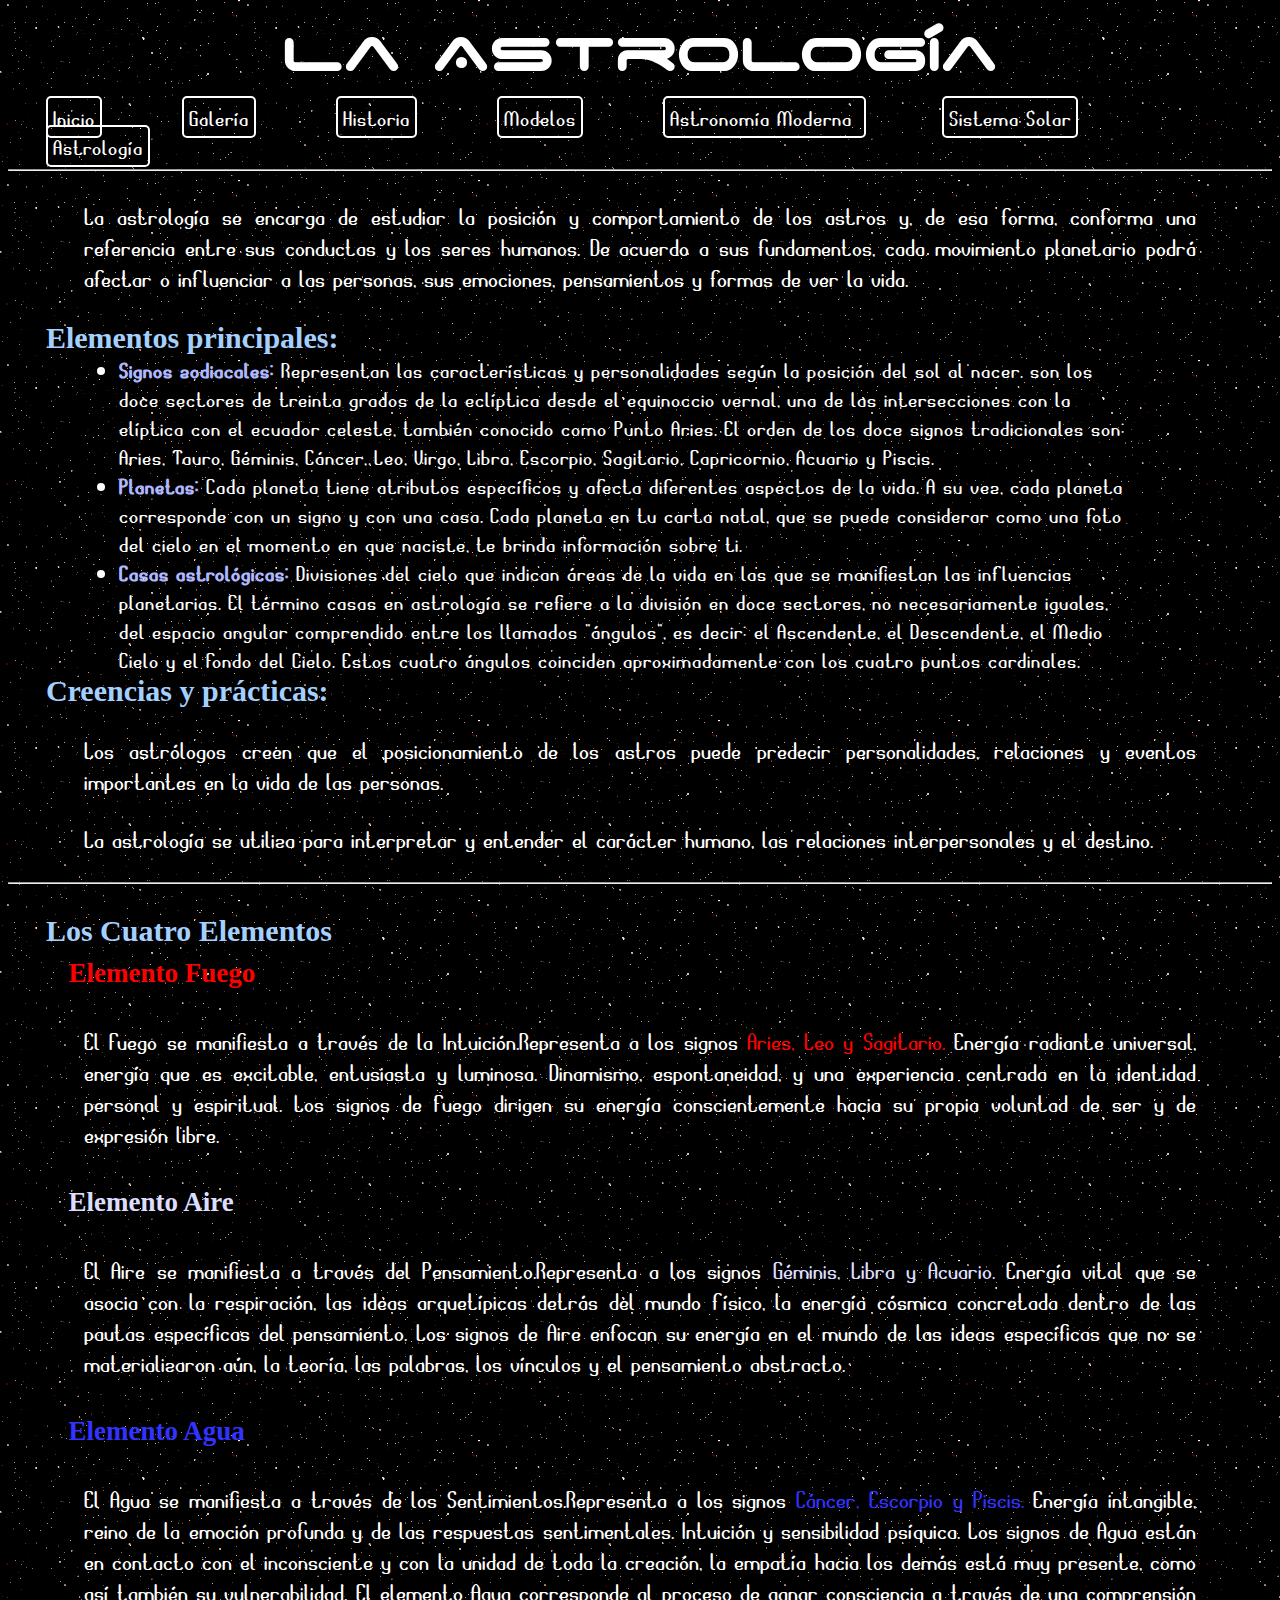
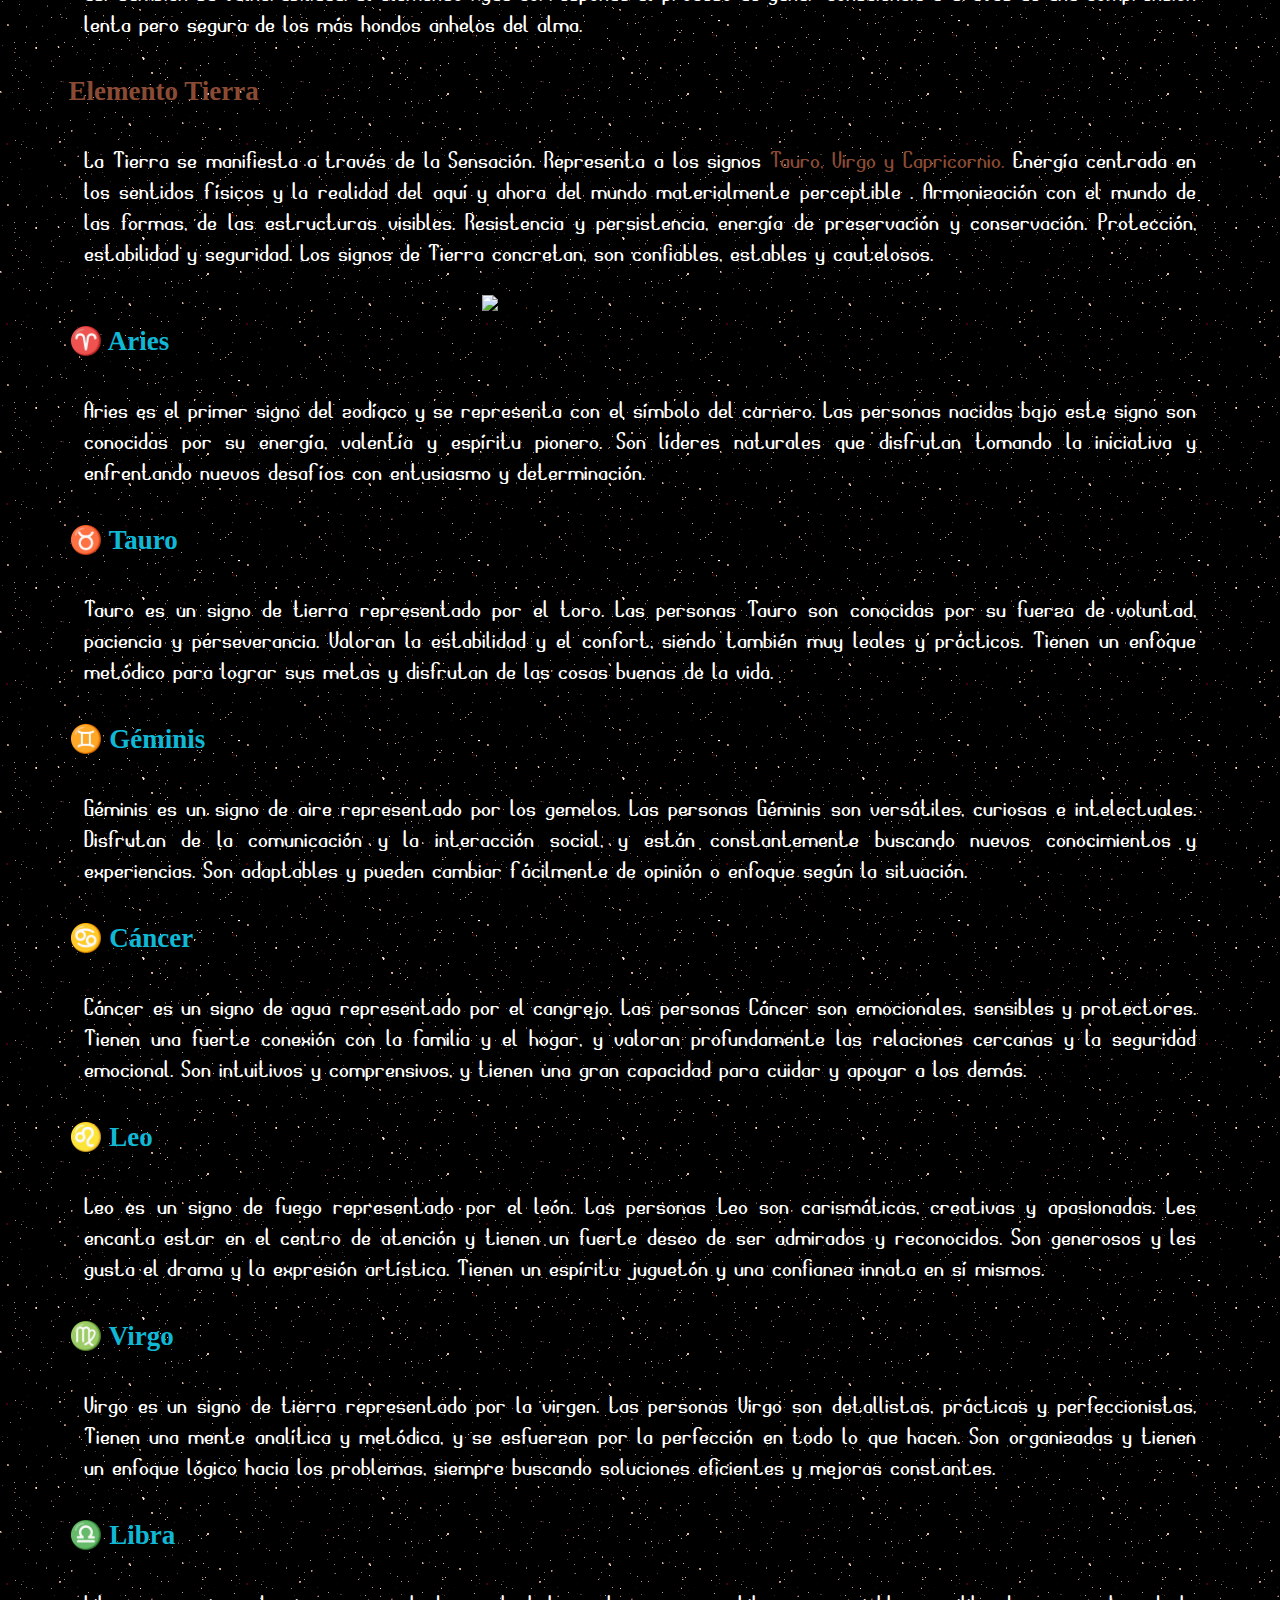
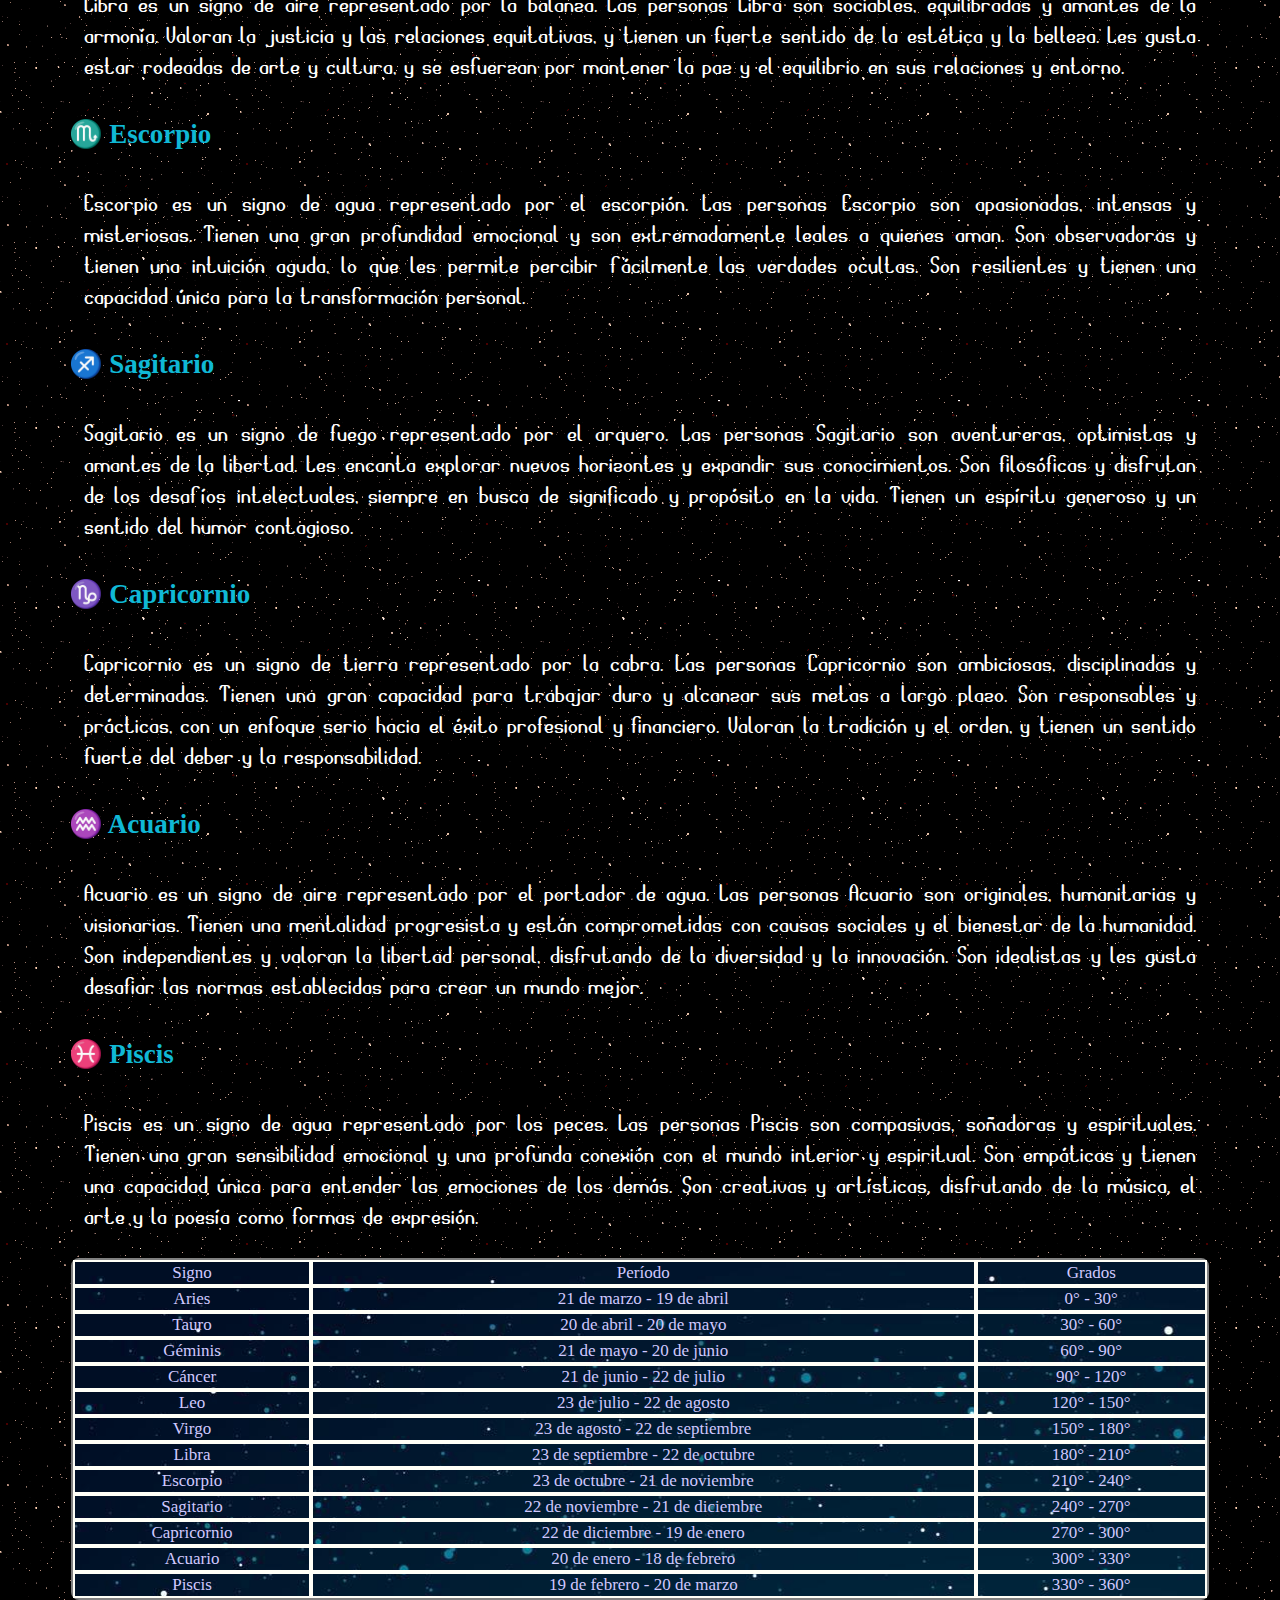
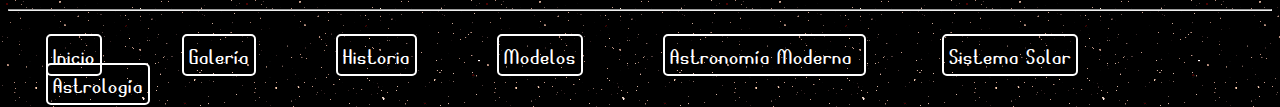
==== astrologia.html @ 583ec71d "Add files via upload" ====
<!DOCTYPE html>
<html lang="es">
<head>
    <meta charset="UTF-8">
    <link href="styles.css" rel="stylesheet" type="text/css">
    <title>AstroWeb - Astrología</title>
    
</head>
<body>
    <h1>la Astrología</h1>
    
    <a class="lin" href="index.html"> Inicio</a>
    <a class="lin" href="Galeria.html">Galería</a>
    <a class="lin" href="Historia.html">Historia</a>
    <a class="lin" href="Modelos.html">Modelos</a>
    <a class="lin" href="Nuevaastro.html">Astronomía Moderna </a>
	<a class="lin" href="sissolar.html">Sistema Solar </a>
	<a class="lin" href="astrologia.html">Astrología </a><hr>

    <p>La astrología se encarga de estudiar la posición y comportamiento de los astros y, de esa forma,
         conforma una referencia entre sus conductas y los seres humanos. De acuerdo a sus fundamentos,
          cada movimiento planetario podrá afectar o influenciar a las personas,
         sus emociones, pensamientos y formas de ver la vida.</p>
   
    <h2>Elementos principales:</h2>
    <ul>
        <li><strong class="lii">Signos zodiacales:</strong> Representan las características y personalidades 
            según la posición del sol al nacer. son los doce sectores de treinta grados de la eclíptica desde 
            el equinoccio vernal, una de las intersecciones con la elíptica con el ecuador celeste, también conocido como Punto Aries.
            El orden de los doce signos tradicionales son: Aries, Tauro, Géminis, Cáncer, Leo, Virgo, Libra, Escorpio, Sagitario, Capricornio,
             Acuario y Piscis.</li>

        <li><strong class="lii">Planetas:</strong> Cada planeta tiene atributos específicos y afecta diferentes aspectos de la vida. 
            A su vez, cada planeta corresponde con un signo y con una casa. Cada planeta en tu carta natal, que se puede considerar 
            como una foto del cielo en el momento en que naciste, te brinda información sobre ti.</li>

        <li><strong class="lii">Casas astrológicas:</strong> Divisiones del cielo que
             indican áreas de la vida en las que se manifiestan las influencias planetarias. 
             El término casas en astrología se refiere a la división en doce sectores, no necesariamente iguales,
              del espacio angular comprendido entre los llamados "ángulos", es decir: el Ascendente, el Descendente, 
              el Medio Cielo y el Fondo del Cielo.
             Estos cuatro ángulos coinciden aproximadamente con los cuatro puntos cardinales.</li>
    </ul>
    <h2>Creencias y prácticas:</h2>
    <p>Los astrólogos creen que el posicionamiento de los astros puede predecir personalidades, relaciones y eventos importantes en la vida de las personas.</p>
    
    <p>La astrología se utiliza para interpretar y entender el carácter humano, las relaciones interpersonales y el destino.</p>

 <hr>
    <h2 class="subtitulo"> Los Cuatro Elementos </h2>

    
    
    
    
   
    
    <h3 class="fuego"> Elemento Fuego </h3>	
    <p>El Fuego se manifiesta a través de la Intuición.Representa a los signos <a class="fuegoo" href="https://www.lanacion.com.ar/lifestyle/signos-de-fuego-que-tienen-en-comun-las-personas-de-aries-leo-y-sagitario-nid26082021/" target="_blank"> Aries, Leo y Sagitario. </a>
     Energía radiante universal, energía que es excitable, entusiasta y luminosa. Dinamismo, espontaneidad, 
     y una experiencia centrada en la identidad personal y espiritual. Los signos de Fuego dirigen su energía
     conscientemente hacia su propia voluntad de ser y de expresión libre. </p>
    
    
    <h3 class="aire">Elemento Aire</h3>	
    <p>El Aire se manifiesta a través del Pensamiento.Representa a los signos <a class="airee" href="https://www.lanacion.com.ar/lifestyle/signos-de-aire-que-tienen-en-comun-las-personas-de-geminis-libra-y-acuario-nid24082021/#:~:text=Los%20signos%20de%20aire%20son,decisiones%20y%20avanzar%20sin%20estancarse." target="_blank">Géminis,
     Libra y Acuario.</a> Energía vital que se asocia con la respiración, las ideas arquetípicas 
     detrás del mundo físico, la energía cósmica concretada dentro de las pautas específicas del pensamiento.
     Los signos de Aire enfocan su energía en el mundo de las ideas específicas que no se materializaron aún, la teoría, 
     las palabras, los vínculos y el pensamiento abstracto. </p>
    
    
    <h3 class="agua">Elemento Agua</h3>
    <p>El Agua se manifiesta a través de los Sentimientos.Representa a los signos <a class="aguaa" href="https://www.lanacion.com.ar/lifestyle/signos-de-agua-que-tienen-en-comun-las-personas-de-cancer-escorpio-y-piscis-nid19082021/" target="_blank">Cáncer, Escorpio y Piscis.</a>
     Energía intangible, reino de la emoción profunda y de las respuestas sentimentales. Intuición y sensibilidad psíquica.
     Los signos de Agua están en contacto con el inconsciente y con la unidad de toda la creación, la empatía hacia los demás
     está muy presente, como así también su vulnerabilidad. El elemento Agua corresponde al proceso de ganar consciencia a través de
     una comprensión lenta pero segura de los más hondos anhelos del alma.</p>
    
    
    <h3 class="tierra">Elemento Tierra</h3>
    <p>La Tierra se manifiesta a través de la Sensación. Representa a los signos <a class="tierraa" href="https://www.lanacion.com.ar/lifestyle/signos-de-tierra-que-tienen-en-comun-las-personas-de-tauro-virgo-y-capricornio-nid29092021/#:~:text=Los%20signos%20de%20tierra%20son%20tres%3A%20Tauro%2C%20Virgo%20y%20Capricornio." target="_blank">Tauro, Virgo y Capricornio.</a>
     Energía centrada en los sentidos físicos y la realidad del aquí y ahora del mundo materialmente perceptible
     . Armonización con el mundo de las formas, de las estructuras visibles. Resistencia y persistencia,
     energía de preservación y conservación. Protección, estabilidad y seguridad.  Los signos de Tierra concretan, 
     son confiables, estables y cautelosos. </p>

     <img class="galaxee" src="imagenes/Signos.png" alt="fotoo">

     <h3>♈ Aries</h3>
<p>Aries es el primer signo del zodíaco y se representa con el símbolo del carnero. Las personas nacidas bajo este signo son conocidas por su energía, valentía y espíritu pionero. Son líderes naturales que disfrutan tomando la iniciativa y enfrentando nuevos desafíos con entusiasmo y determinación.</p>

<h3>♉ Tauro</h3>
<p>Tauro es un signo de tierra representado por el toro. Las personas Tauro son conocidas por su fuerza de voluntad, paciencia y perseverancia. Valoran la estabilidad y el confort, siendo también muy leales y prácticos. Tienen un enfoque metódico para lograr sus metas y disfrutan de las cosas buenas de la vida.</p>

<h3>♊ Géminis</h3>
<p>Géminis es un signo de aire representado por los gemelos. Las personas Géminis son versátiles, curiosas e intelectuales. Disfrutan de la comunicación y la interacción social, y están constantemente buscando nuevos conocimientos y experiencias. Son adaptables y pueden cambiar fácilmente de opinión o enfoque según la situación.</p>

<h3>♋ Cáncer</h3>
<p>Cáncer es un signo de agua representado por el cangrejo. Las personas Cáncer son emocionales, sensibles y protectores. Tienen una fuerte conexión con la familia y el hogar, y valoran profundamente las relaciones cercanas y la seguridad emocional. Son intuitivos y comprensivos, y tienen una gran capacidad para cuidar y apoyar a los demás.</p>

<h3>♌ Leo</h3>
<p>Leo es un signo de fuego representado por el león. Las personas Leo son carismáticas, creativas y apasionadas. Les encanta estar en el centro de atención y tienen un fuerte deseo de ser admirados y reconocidos. Son generosos y les gusta el drama y la expresión artística. Tienen un espíritu juguetón y una confianza innata en sí mismos.</p>

<h3>♍ Virgo</h3>
<p>Virgo es un signo de tierra representado por la virgen. Las personas Virgo son detallistas, prácticas y perfeccionistas. Tienen una mente analítica y metódica, y se esfuerzan por la perfección en todo lo que hacen. Son organizadas y tienen un enfoque lógico hacia los problemas, siempre buscando soluciones eficientes y mejoras constantes.</p>

<h3>♎ Libra</h3>
<p>Libra es un signo de aire representado por la balanza. Las personas Libra son sociables, equilibradas y amantes de la armonía. Valoran la justicia y las relaciones equitativas, y tienen un fuerte sentido de la estética y la belleza. Les gusta estar rodeadas de arte y cultura, y se esfuerzan por mantener la paz y el equilibrio en sus relaciones y entorno.</p>

<h3>♏ Escorpio</h3>
<p>Escorpio es un signo de agua representado por el escorpión. Las personas Escorpio son apasionadas, intensas y misteriosas. Tienen una gran profundidad emocional y son extremadamente leales a quienes aman. Son observadoras y tienen una intuición aguda, lo que les permite percibir fácilmente las verdades ocultas. Son resilientes y tienen una capacidad única para la transformación personal.</p>

<h3>♐ Sagitario</h3>
<p>Sagitario es un signo de fuego representado por el arquero. Las personas Sagitario son aventureras, optimistas y amantes de la libertad. Les encanta explorar nuevos horizontes y expandir sus conocimientos. Son filosóficas y disfrutan de los desafíos intelectuales, siempre en busca de significado y propósito en la vida. Tienen un espíritu generoso y un sentido del humor contagioso.</p>

<h3>♑ Capricornio</h3>
<p>Capricornio es un signo de tierra representado por la cabra. Las personas Capricornio son ambiciosas, disciplinadas y determinadas. Tienen una gran capacidad para trabajar duro y alcanzar sus metas a largo plazo. Son responsables y prácticas, con un enfoque serio hacia el éxito profesional y financiero. Valoran la tradición y el orden, y tienen un sentido fuerte del deber y la responsabilidad.</p>

<h3>♒ Acuario</h3>
<p>Acuario es un signo de aire representado por el portador de agua. Las personas Acuario son originales, humanitarias y visionarias. Tienen una mentalidad progresista y están comprometidas con causas sociales y el bienestar de la humanidad. Son independientes y valoran la libertad personal, disfrutando de la diversidad y la innovación. Son idealistas y les gusta desafiar las normas establecidas para crear un mundo mejor.</p>

<h3>♓ Piscis</h3>
<p>Piscis es un signo de agua representado por los peces. Las personas Piscis son compasivas, soñadoras y espirituales. Tienen una gran sensibilidad emocional y una profunda conexión con el mundo interior y espiritual. Son empáticas y tienen una capacidad única para entender las emociones de los demás. Son creativas y artísticas, disfrutando de la música, el arte y la poesía como formas de expresión.</p>

<table class="tabla3">
   

        <tr>
            <td>Signo</td>
            <td>Período</td>
            <td>Grados</td>
        </tr>
   
        <tr>
            <td>Aries</td>
            <td>21 de marzo - 19 de abril</td>
            <td>0° - 30°</td>
        </tr>
        <tr>
            <td>Tauro</td>
            <td>20 de abril - 20 de mayo</td>
            <td>30° - 60°</td>
        </tr>
        <tr>
            <td>Géminis</td>
            <td>21 de mayo - 20 de junio</td>
            <td>60° - 90°</td>
        </tr>
        <tr>
            <td>Cáncer</td>
            <td>21 de junio - 22 de julio</td>
            <td>90° - 120°</td>
        </tr>
        <tr>
            <td>Leo</td>
            <td>23 de julio - 22 de agosto</td>
            <td>120° - 150°</td>
        </tr>
        <tr>
            <td>Virgo</td>
            <td>23 de agosto - 22 de septiembre</td>
            <td>150° - 180°</td>
        </tr>
        <tr>
            <td>Libra</td>
            <td>23 de septiembre - 22 de octubre</td>
            <td>180° - 210°</td>
        </tr>
        <tr>
            <td>Escorpio</td>
            <td>23 de octubre - 21 de noviembre</td>
            <td>210° - 240°</td>
        </tr>
        <tr>
            <td>Sagitario</td>
            <td>22 de noviembre - 21 de diciembre</td>
            <td>240° - 270°</td>
        </tr>
        <tr>
            <td>Capricornio</td>
            <td>22 de diciembre - 19 de enero</td>
            <td>270° - 300°</td>
        </tr>
        <tr>
            <td>Acuario</td>
            <td>20 de enero - 18 de febrero</td>
            <td>300° - 330°</td>
        </tr>
        <tr>
            <td>Piscis</td>
            <td>19 de febrero - 20 de marzo</td>
            <td>330° - 360°</td>
        </tr>
    
</table>      

     <hr>
     <a class="lin" href="index.html"> Inicio</a>
     <a class="lin" href="Galeria.html">Galería</a>
     <a class="lin" href="Historia.html">Historia</a>
     <a class="lin" href="Modelos.html">Modelos</a>
     <a class="lin" href="Nuevaastro.html">Astronomía Moderna </a>
     <a class="lin" href="sissolar.html">Sistema Solar </a>
     <a class="lin" href="astrologia.html">Astrología </a>

</body>
</html>
---- styles.css ----
@Font-face {
	font-family:Space Age;
	src:url("fuentes/spaceage.ttf")

}

@Font-face {
 font-family:Space of Time;
 src:url("fuentes/space of time.ttf")
}

@Font-face {
	font-family:Vainilla Cake;
	src:url("fuentes/Vainila.otf")

}
/**/
body {
    background-image: url(imagenes/fondo1.gif);
    font-size: 17PX;
}


p {
    font-size: 27px;
	color: white;
	font-family:space of time;
	margin-left: 6%;
	text-align:justify;
	margin-right:6%;
}

h1 {
    font-family: Space Age;
    border-bottom: 4px rgb(0, 0, 0) solid;
    color: white;
    text-align: center;
    font-size: 70px;
    padding: 10px;
    margin:0;

	margin-bottom: 0.7%;
    
}

h2 {
    color: #a4d0ff;
    font-size: 30px;
    margin: 0;
    margin-left:3%;
    font-family:Vainilla Cake;
}

h3 {
    color: #10b8d5;
    font-size: 27px;
    margin: 0;
	margin-left: 4%;
    padding: 10px;
    font-family:Vainilla Cake;
}

/*Imagen telescopio del index*/

.telescopio {
    display:block;
    margin: auto;
	width: 50%;
    padding: 30px;
}

.gala {
	width: 40%;
	margin: auto;
	border: solid 3px gray;
	display: block;
	border-radius: 4px;
	
}

.gal {
	width: 40%;
	margin: auto;
	border: solid 3px black;
	display: block;
	border-radius: 4px;
	padding: 30px;
}


/* El h3 del index*/

.h3index {
	margin:0;
	margin-left: 4%;
}

/* Listas */

ol,li,ul	 {
	margin: 0;
	margin-left: 3%;
	margin-right:6%;
	font-size:25px;
	color: white;
	font-family: space of time;
}

/*Links de la pagina*/

.lin:visited, .lin:link {
	color: #ffffff;
	text-decoration: none;
	text-align:center;
	border-style: solid;
	border-width: 2px;
	border-color:  #ffffff;
	padding: 5px;
	margin-left: 3%;
	margin-right:3%;
	border-radius: 5px;
	font-family: space of time;
    font-size:25px;	
    
}

.lin:hover {
	  color: #31005c;
  background-color: #b0b9ff;
  transition: 0.3s;
}

/*Link de la pagina sisolar*/ 

.sis {
	color:white;
}


hr {
	margin-bottom: 30px;
}


.tabla3 {
	color: #d0c9ff; 
	margin-left: 5%;
	text-align:center;
	background-image: url(imagenes/fondo3.jpg);
	border-style:solid;
	border-width:2px;
	border-radius: 8px;
	width: 90%;
	height: 300px;
	border-spacing:0;
}



 .tabla2{ 
       color: #d0c9ff; 
	   margin-left: 5%;
	   text-align:center;
	   background-image: url(imagenes/fondo2.jpg);
	   border-style:solid;
	   border-width:2px;
	   border-radius: 8px;
	   width: 90%;
	   height: 300px;
	   border-spacing:0;
	  
 }
 
 td {
	 border-style:solid;
	   border-width:2px;
	   border-color: #fffff7;
 }
 
 .galeriafoto {
     margin: 20px;
    
	 padding:0;	
 }

 .galeriafoto:hover {
	 
	 border-bottom: solid 4px #a1ceff;
	 text-decoration:none;
	 transition:0.3s;
 }

.galaxe {
   display: block;
   margin-left: 20%;
   width: 30%; 
}

 .galax {
	display: block;
	margin:auto;
	width: 60%;
	border: solid 2px gray;
	border-radius: 3px;
    margin-bottom: 10px;  
 }
 
 .esfera, .imag {
	 display:block;
	 margin: auto;
	 padding: 2px;
	 background-color: white;
	 border: solid 4px gray;
	 border-radius: 7px;
 }
 
 .lii {
	color:#b0b9ff;

 }

 .fuego {
	color: #ff0000;
	text-decoration: none;
	
}

.aire {	
	color: #ddddff;
	text-decoration: none;
}

.agua {
	color: #3333ff;
	text-decoration: none;
}

.tierra {
	color: #8a4b34;	
	text-decoration: none;
}

.tierraa:hover,.aguaa:hover,.airee:hover,.fuegoo:hover {
	color:#a1ceff;
	border: solid #a1ceff 2px;
	border-radius: 30px;
	padding: 4px;
	text-decoration: none;
	transition: 0.2s;
}


.fuegoo {
	color: #ff0000;
	text-decoration: none;
	
}

.airee {	
	color: #ddddff;
	text-decoration: none;
}

.aguaa {
	color: #3333ff;
	text-decoration: none;
}

.tierraa {
	color: #8a4b34;	
	text-decoration: none;
}

.tabla1 {
	width: 50%;
	margin:auto;
	text-align: center;

}

.galaxee {
	width: 25%;
	display: block;
    margin: auto;

}
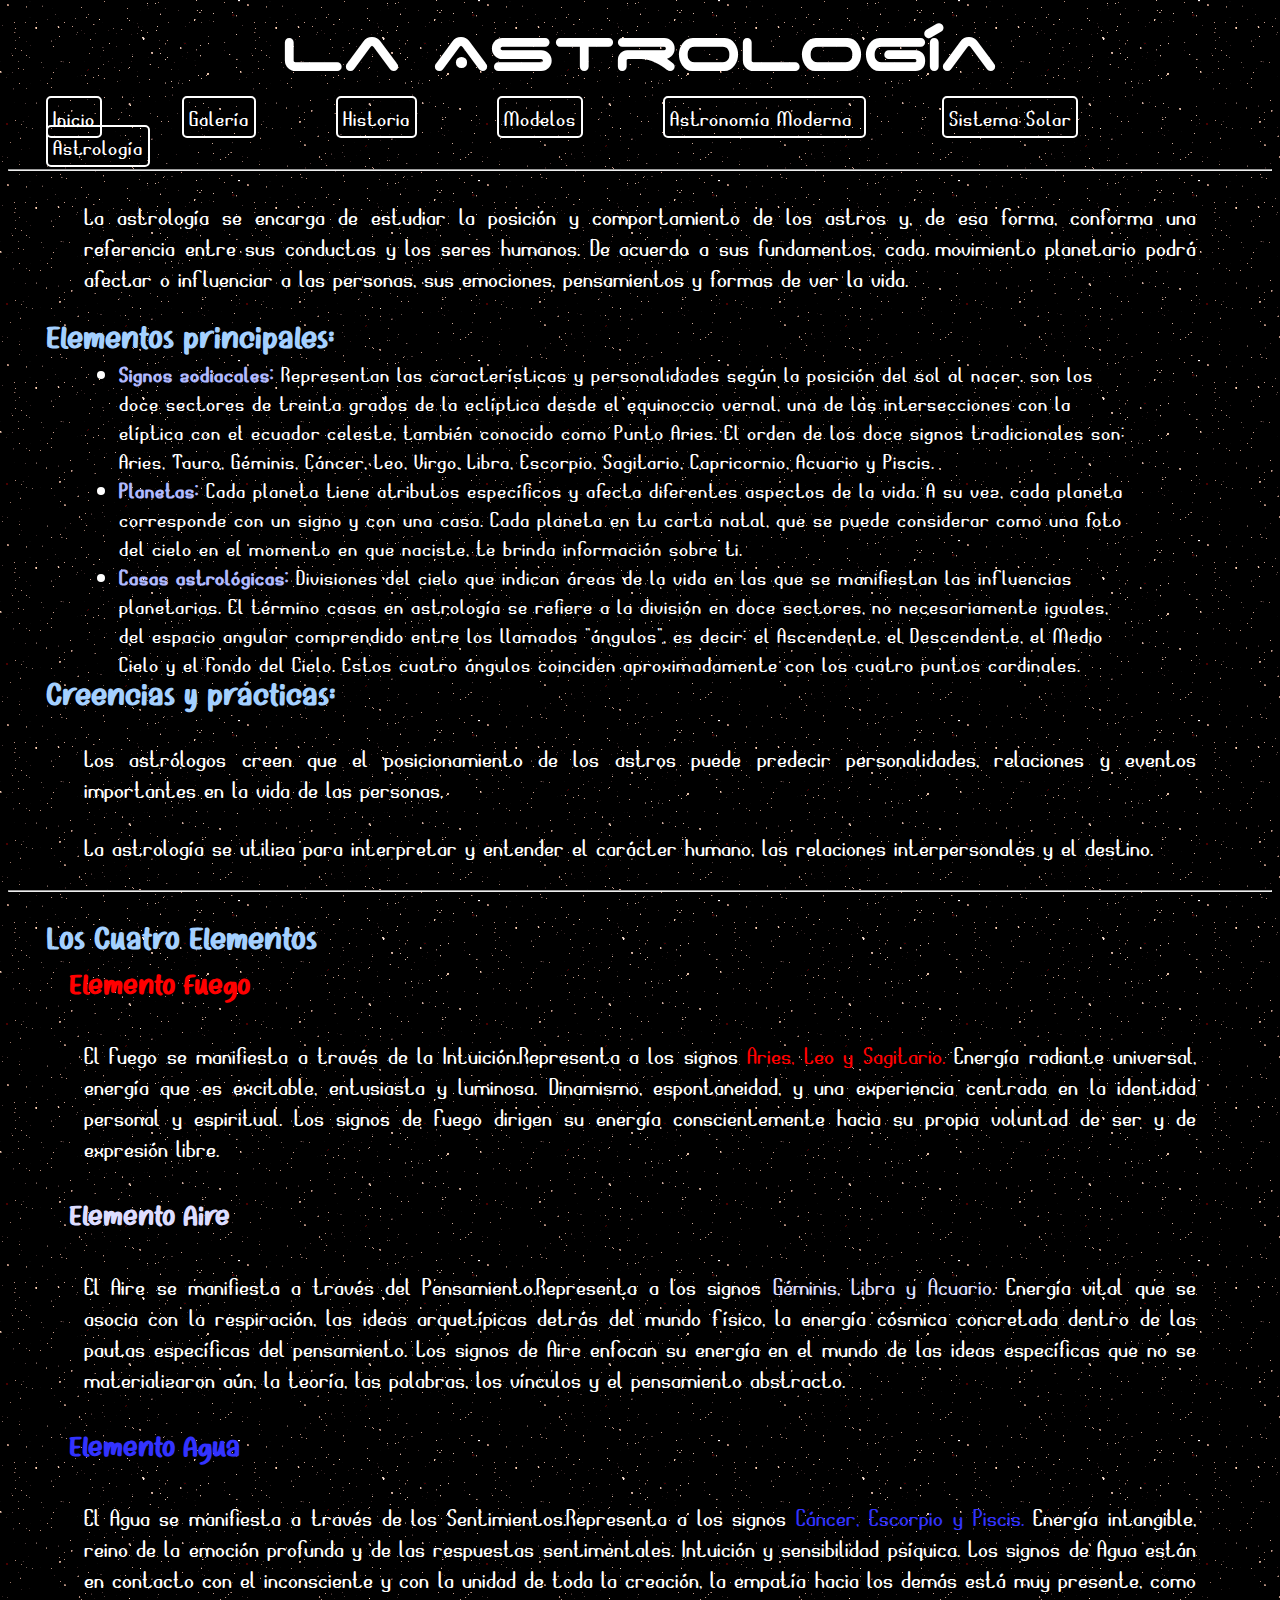
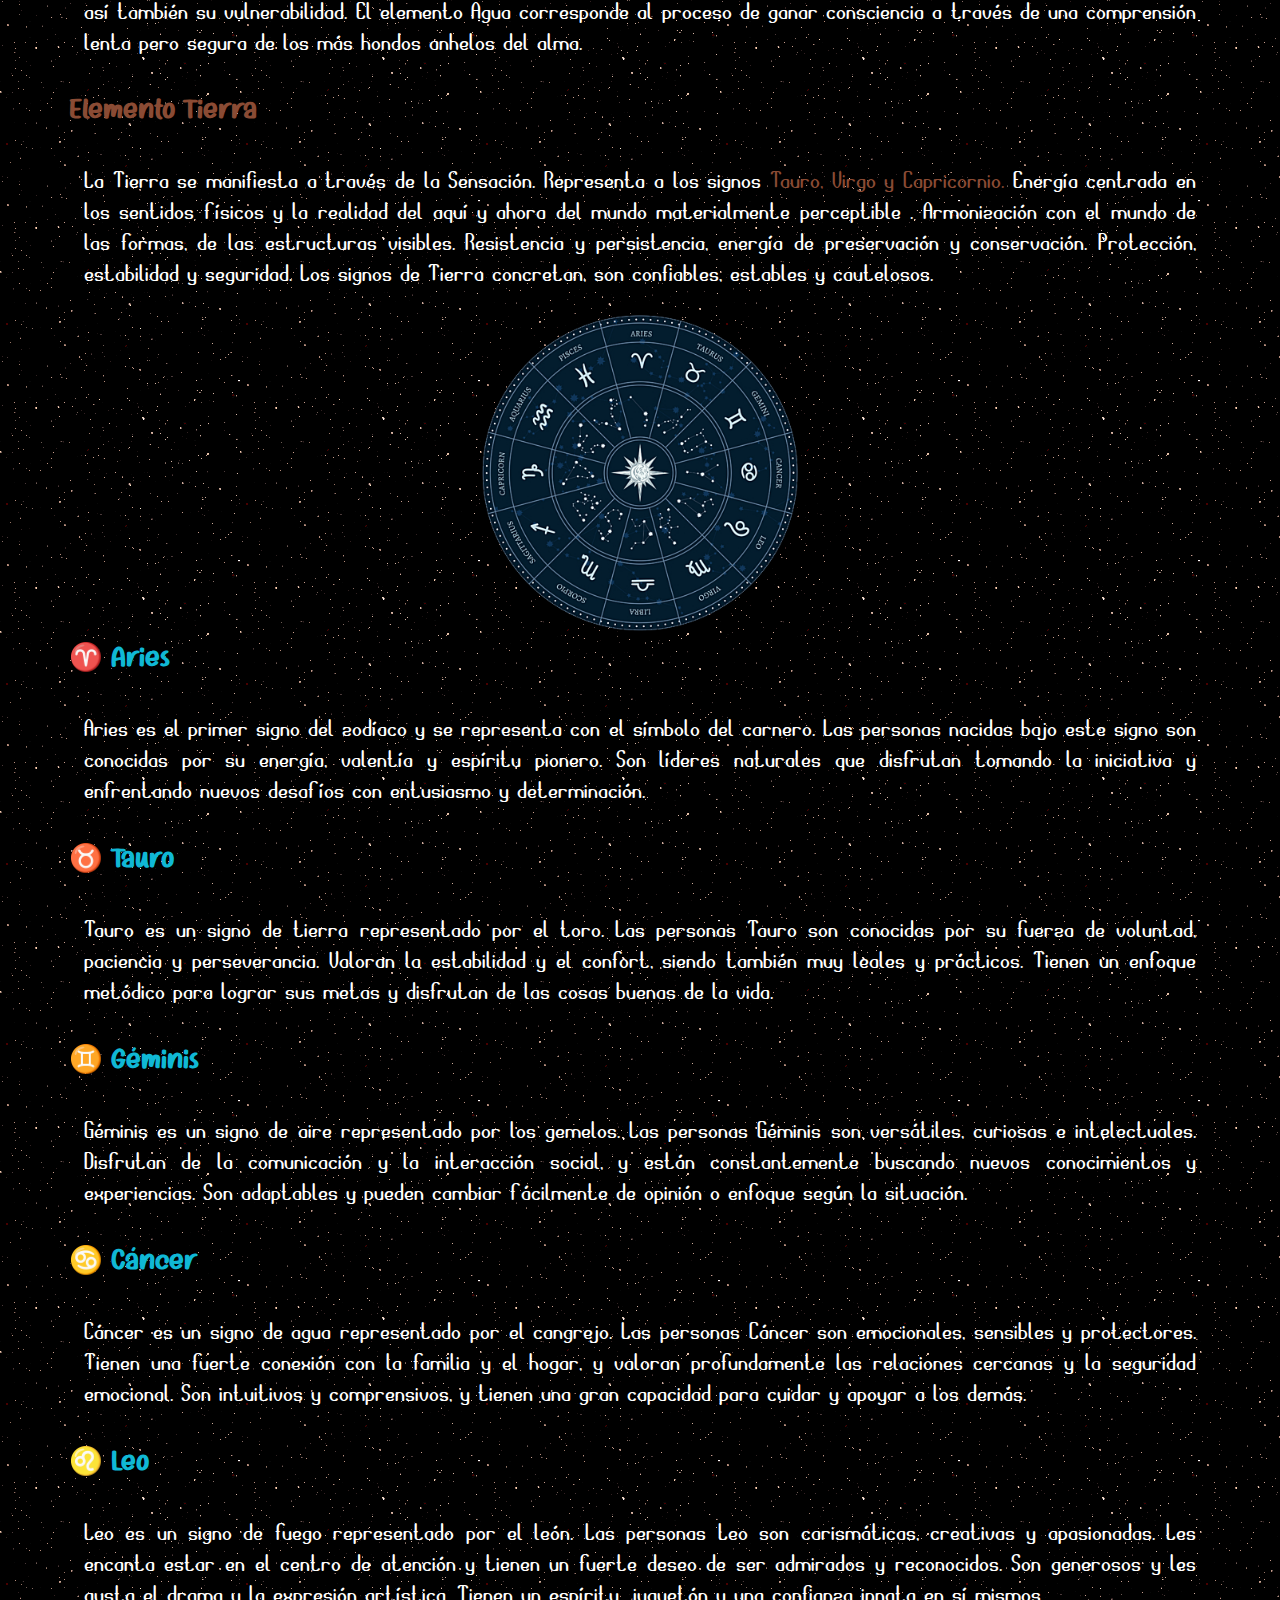
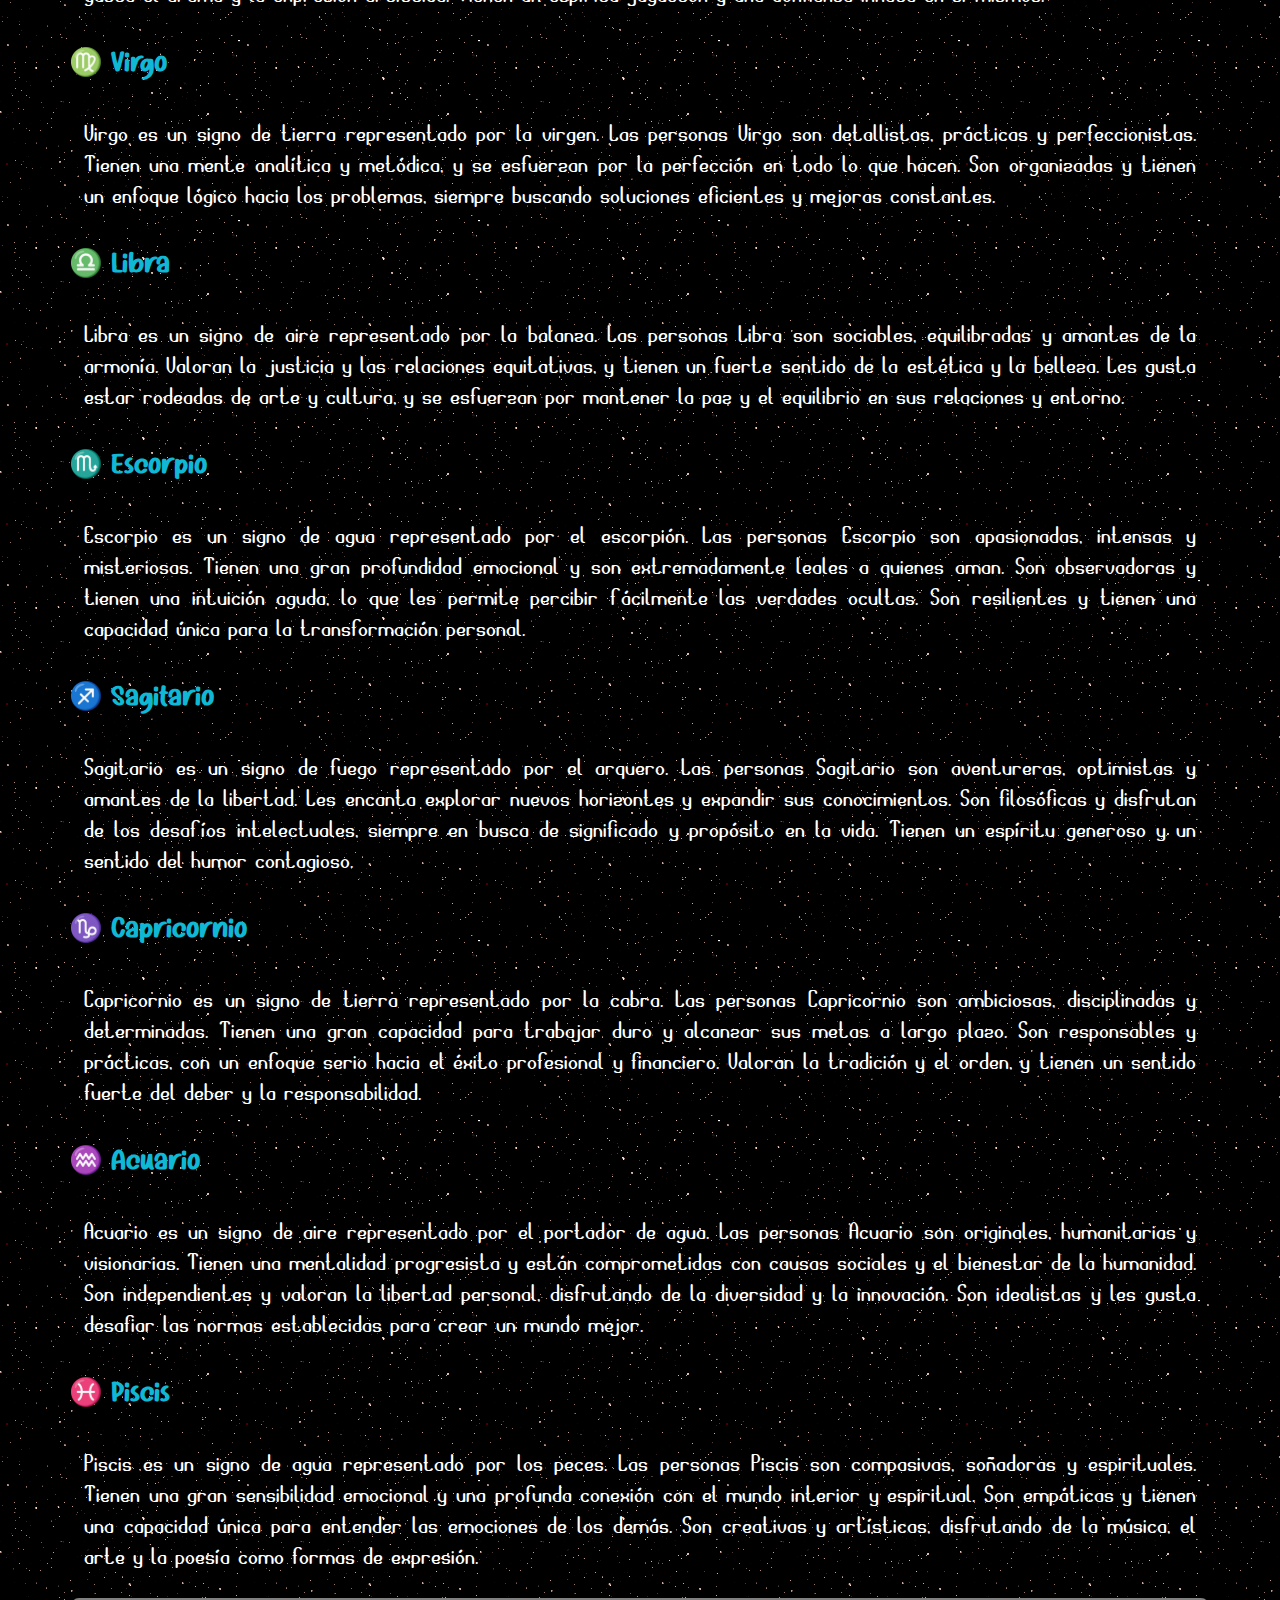
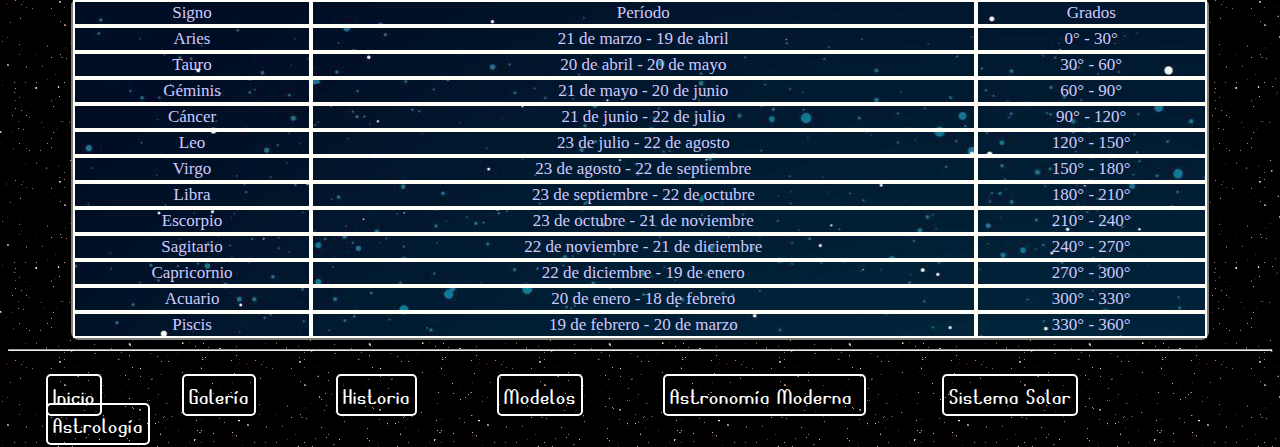
==== commit 10d054bc: "Update astrologia.html" ====
--- a/astrologia.html
+++ b/astrologia.html
@@ -9,13 +9,13 @@
 <body>
     <h1>la Astrología</h1>
     
-    <a class="lin" href="index.html"> Inicio</a>
-    <a class="lin" href="Galeria.html">Galería</a>
-    <a class="lin" href="Historia.html">Historia</a>
-    <a class="lin" href="Modelos.html">Modelos</a>
-    <a class="lin" href="Nuevaastro.html">Astronomía Moderna </a>
-	<a class="lin" href="sissolar.html">Sistema Solar </a>
-	<a class="lin" href="astrologia.html">Astrología </a><hr>
+   <a class="lin" href="index.html"> Inicio</a>
+   <a class="lin" href="galeria.html">Galería</a>
+   <a class="lin" href="historia.html">Historia</a>
+   <a class="lin" href="modelos.html">Modelos</a>
+   <a class="lin" href="nuevaastro.html">Astronomía Moderna </a>
+   <a class="lin" href="sissolar.html">Sistema Solar </a>
+   <a class="lin" href="astrologia.html">Astrología </a><hr>
 
     <p>La astrología se encarga de estudiar la posición y comportamiento de los astros y, de esa forma,
          conforma una referencia entre sus conductas y los seres humanos. De acuerdo a sus fundamentos,
@@ -85,7 +85,7 @@
      energía de preservación y conservación. Protección, estabilidad y seguridad.  Los signos de Tierra concretan, 
      son confiables, estables y cautelosos. </p>
 
-     <img class="galaxee" src="imagenes/Signos.png" alt="fotoo">
+     <img class="galaxee" src="imagenes/signos.png" alt="fotoo">
 
      <h3>♈ Aries</h3>
 <p>Aries es el primer signo del zodíaco y se representa con el símbolo del carnero. Las personas nacidas bajo este signo son conocidas por su energía, valentía y espíritu pionero. Son líderes naturales que disfrutan tomando la iniciativa y enfrentando nuevos desafíos con entusiasmo y determinación.</p>
@@ -196,13 +196,13 @@
 </table>      
 
      <hr>
-     <a class="lin" href="index.html"> Inicio</a>
-     <a class="lin" href="Galeria.html">Galería</a>
-     <a class="lin" href="Historia.html">Historia</a>
-     <a class="lin" href="Modelos.html">Modelos</a>
-     <a class="lin" href="Nuevaastro.html">Astronomía Moderna </a>
-     <a class="lin" href="sissolar.html">Sistema Solar </a>
-     <a class="lin" href="astrologia.html">Astrología </a>
+      <a class="lin" href="index.html"> Inicio</a>
+   <a class="lin" href="galeria.html">Galería</a>
+   <a class="lin" href="historia.html">Historia</a>
+   <a class="lin" href="modelos.html">Modelos</a>
+   <a class="lin" href="nuevaastro.html">Astronomía Moderna </a>
+   <a class="lin" href="sissolar.html">Sistema Solar </a>
+   <a class="lin" href="astrologia.html">Astrología </a>
 
 </body>
-</html>+</html>
--- a/styles.css
+++ b/styles.css
@@ -11,7 +11,7 @@
 
 @Font-face {
 	font-family:Vainilla Cake;
-	src:url("fuentes/Vainila.otf")
+	src:url("fuentes/vainila.otf")
 
 }
 /**/
@@ -283,4 +283,4 @@
 	display: block;
     margin: auto;
 
-}+}
